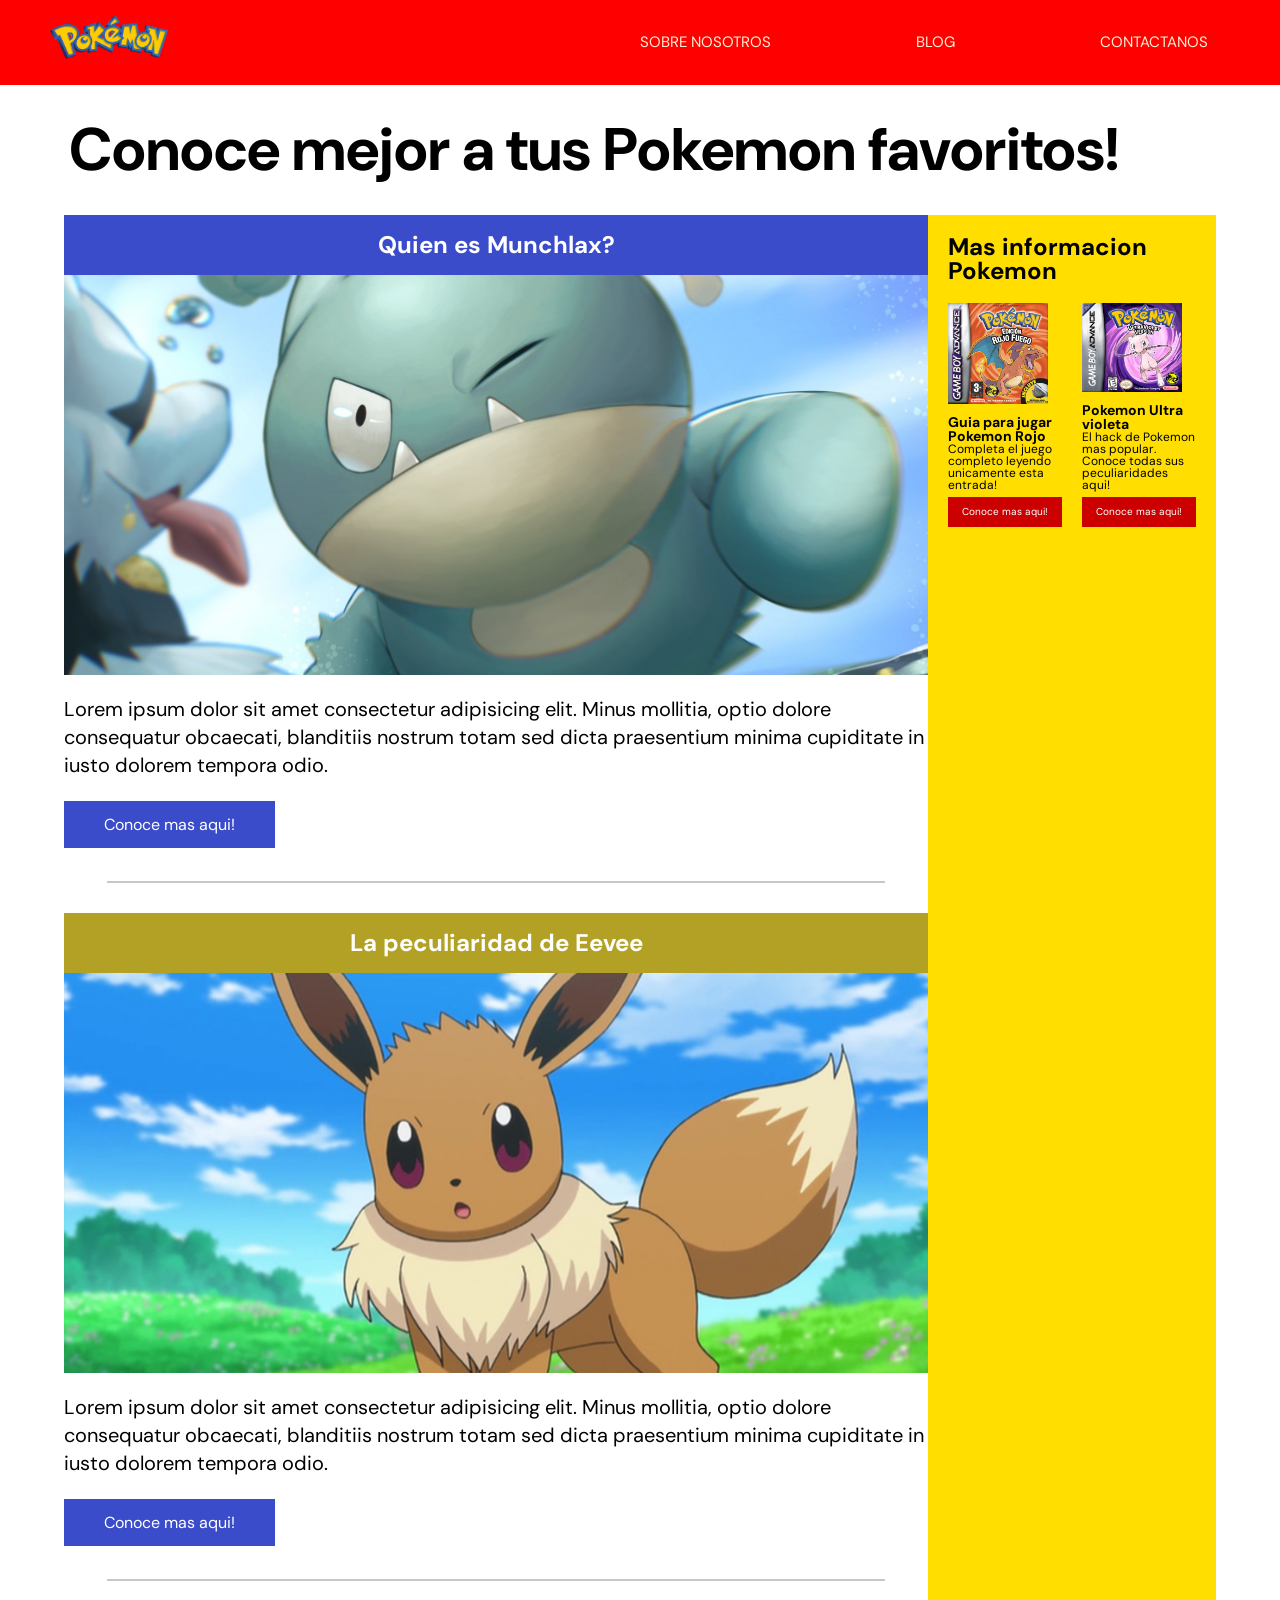
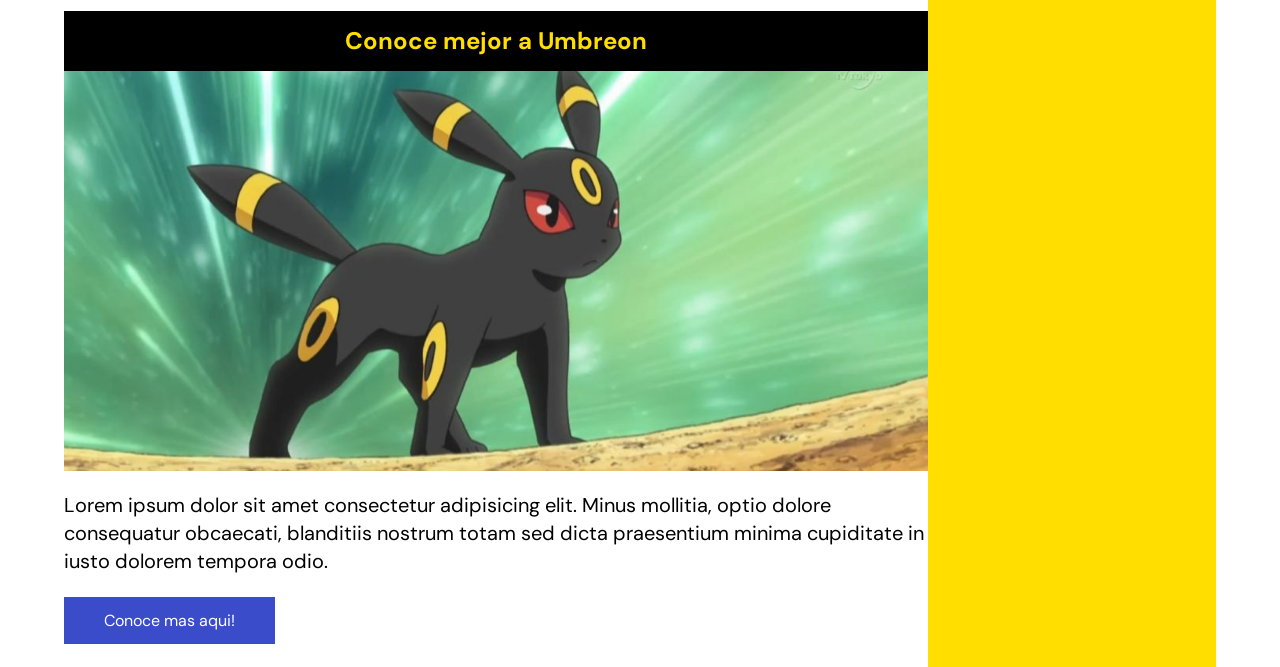
==== index.html @ 141b73c6 "Commit" ====
<!DOCTYPE html>
<html lang="en">
<head>
    <meta charset="UTF-8">
    <meta name="viewport" content="width=device-width, initial-scale=1.0">
    <title>PokeBlog</title>
</head>

<!-- enlace para preconectar la pagina de blog -->
<link rel="prefetch" href="./blog.html" as="document">

<!-- enlaces a las fuentes y a las hojas de css van aqui (abajo) -->

<link rel="preconnect" href="https://fonts.googleapis.com">
<link rel="preconnect" href="https://fonts.gstatic.com" crossorigin>
<link href="https://fonts.googleapis.com/css2?family=DM+Sans:ital,opsz,wght@0,9..40,100..1000;1,9..40,100..1000&display=swap" rel="stylesheet">

<link rel="preload" href="./assets/css/app.css" as="stylesheet">
<link rel="stylesheet" href="./assets/css/app.css">

<link rel="preload" href="./assets/css/normalize.css" as="stylesheet">
<link rel="stylesheet" href="./assets/css/normalize.css">

<body>
    <!-- header -->
<header>

    <div class="header">
            <div class="header__logotipo"> <a href="index.html"><img class="logotipo" loading="lazyloading" src="./assets/imgs/Pokemon--logo.png" alt="Logo__pokemon"></a> </div>
    <div class="header__links">
        <a href="sobre.html" class="link">Sobre nosotros</a>
        <a href="blog.html" class="link">Blog</a>
        <a href="contacto.html" class="link">Contactanos</a>
    </div>
    </div>

</header>
    <!-- end of header -->


    <!-- main -->
    <main class="contenedor">
        <h1 class="titulo">Conoce mejor a tus Pokemon favoritos!</h1>
            <div class="entradas__blog">
                <div class="principal">
                    <div class="entrada">
                    <h2 class="entrada__titulo--munchlax centrar-texto">Quien es Munchlax?</h2>
                    <div class="entrada__imagen"><img src="./assets/imgs/Munchlax.jpg" alt="Munchlax"></div>
                    <p class="entrada__informacion">Lorem ipsum dolor sit amet consectetur adipisicing elit. Minus mollitia, optio dolore consequatur obcaecati, blanditiis nostrum totam sed dicta praesentium minima cupiditate in iusto dolorem tempora odio.</p>
                    <a class="entrada__link" href="./blog.html">Conoce mas aqui!</a>
                    <div class="separador"></div>
                </div>
                <div class="entrada">
                    <h2 class="entrada__titulo--eevee centrar-texto">La peculiaridad de Eevee</h2>
                    <div class="entrada__imagen"><img src="./assets/imgs/eevee.jpg" alt="eevee"></div>
                    <p class="entrada__informacion">Lorem ipsum dolor sit amet consectetur adipisicing elit. Minus mollitia, optio dolore consequatur obcaecati, blanditiis nostrum totam sed dicta praesentium minima cupiditate in iusto dolorem tempora odio.</p>
                    <a class="entrada__link" href="./blog.html">Conoce mas aqui!</a>
                    <div class="separador"></div>
                </div>
                <div class="entrada">
                    <h2 class="entrada__titulo--umbreon centrar-texto">Conoce mejor a Umbreon</h2>
                    <div class="entrada__imagen"><img src="./assets/imgs/Umbreon.jpg" alt="Umbreon"></div>
                    <p class="entrada__informacion">Lorem ipsum dolor sit amet consectetur adipisicing elit. Minus mollitia, optio dolore consequatur obcaecati, blanditiis nostrum totam sed dicta praesentium minima cupiditate in iusto dolorem tempora odio.</p>
                    <a class="entrada__link" href="./blog.html">Conoce mas aqui!</a>
                </div>
                </div>
                
                <div class="barra__lateral">
                    <h2 class="lateral__titulo">Mas informacion Pokemon</h2>
                    <div class="entradas__laterales">
                        <div class="entrada__lateral">
                            <div class="lateral__imagen"><img src="./assets/imgs/Pokemon--rojo.png" alt="Pokemon__rojo"></div>
                            <div class="lateral__informacion">
                                <h3 class="subtitulo line-height">Guia para jugar Pokemon Rojo</h3>
                                <p class="informacion line-height">Completa el juego completo leyendo unicamente esta entrada!</p>
                                <a class="lateral__link line-height" href="./blog.html">Conoce mas aqui!</a>
                            </div>
                        </div>
                        <div class="entrada__lateral">
                            <div class="lateral__imagen"><img src="./assets/imgs/pokemon--ultra_violeta.jpg" alt="pokemon--ultra_violeta"></div>
                            <div class="lateral__informacion">
                                <h3 class="subtitulo line-height">Pokemon Ultra violeta</h3>
                                <p class="informacion line-height">El hack de Pokemon mas popular. Conoce todas sus peculiaridades aqui!</p>
                                <a class="lateral__link line-height" href="./blog.html">Conoce mas aqui!</a>
                            </div>
                        </div>
                    </div>
                    
                </div>
            </div>
            
    </main>
    <!-- end of main -->


    <!-- footer -->

    <!-- end of footer -->
</body>
</html>
---- assets/css/app.css ----
:root{
    /* main font */
    --font: "DM Sans", sans-serif;

    /* coolors */
    --rojo__principal: #ff0000;
    --rojo__oscuro: #cc0000;
    --azul: #3b4cca;
    --amarillo: #ffde00;
    --amarillo__oscuro: #b3a125;
    --negro: #000;
    --blanco: #fff;
    --gris: #c8c8c8;

    --sombra: rgba(50, 50, 93, 0.25) 0px 6px 12px -2px, rgba(0, 0, 0, 0.3) 0px 3px 7px -3px;;
}

/* inicio de globales */

img{
    width: 100%;
    object-fit: cover;
}

html{
    box-sizing: border-box;
    font-size: 62.5%; /* 1rem == 10px */
}

*,
*:before,
*:after{
    box-sizing: inherit;
    margin: 0;
    padding: 0;
}

body{
    font-family: var(--font);
    font-size: 1.6rem;
    line-height: 2;
}

.contenedor{
    max-width: 130rem;
    width: 90%;
    margin: 0 auto;
}

a, p, h1, h2, h3{
    font-family: var(--font);
    margin: 0;
    padding: 0;
}

a{
    text-decoration: none;
    color: var(--blanco);
    text-align: center;
    font-size: 1.6rem;
}

.link {
  font-size: 1.5rem;
  background: transparent;
  border: none;
  padding: 1em 1.5em;
  color: #ffedd3;
  text-transform: uppercase;
  position: relative;
  transition: 0.5s ease;
  cursor: pointer;
}

.link::before {
  content: "";
  position: absolute;
  left: 0;
  bottom: 0;
  height: 2px;
  width: 0;
  background-color: #ffc506;
  transition: 0.5s ease;
}


.link:hover::before {
  width: 100%;
}

.link::after {
  content: "";
  position: absolute;
  left: 0;
  bottom: 0;
  height: 0;
  width: 100%;
  background-color: #ffc506;
  transition: 0.4s ease;
  z-index: -1;
}

.link:hover::after {
  height: 100%;
  transition-delay: 0.4s;
  color: aliceblue;
}


.no-margin{
    margin: 0px;
}

.no-padding{
    padding: 0px;
}

.centrar-texto{
    text-align: center;
}

/* fin de globales */

/* inicio header */

.header{
    display: flex;
    background-color: var(--rojo__principal);
    justify-content: space-between;
    align-items: center;
    padding: 0 5rem;
}

.header__logotipo{
    max-width: 10%;
}

.header__links{
    display: flex;
    gap: 10rem;
}


/* entradas de blog */

@media (min-width: 1175px){
    .entradas__blog{
        display: grid;
        grid-template-columns: 3fr 1fr;
    }
}

.titulo{
    font-size: 6rem;
    margin: 0.5rem;
}

.entrada{
    margin-bottom: 3rem;
}

.separador{
    border: 1px solid var(--gris);
    margin: 4rem auto 2rem auto;
    width: 90%;
}

.entrada:last-of-type{
    border-bottom: unset;
}

.entrada__titulo--munchlax{
    background-color: var(--azul);
    color: var(--blanco);
    padding: 0.6rem 0;
}

.entrada__titulo--eevee{
    background-color: var(--amarillo__oscuro);
    color: var(--blanco);
    padding: 0.6rem 0;
}

.entrada__titulo--umbreon{
    background-color: var(--negro);
    color: var(--amarillo);
    padding: 0.6rem 0;
}

.entrada__imagen{
    height: 40rem;
}

.entrada__imagen img{
    height: 100%;
    object-fit: cover;
    object-position: center center;
}

.entrada__informacion{
    font-size: 2rem;
    line-height: 1.4;
    margin: 2rem 0 3rem 0;
}

.entrada__link{
    background-color: var(--azul);
    padding: 1.3rem 4rem;
}


/* barra lateral */

.barra__lateral{
    padding: 0 2rem;
    background-color: var(--amarillo);
}

.lateral__informacion{
    display: flex;
    flex-direction: column;
    justify-content: space-evenly;
}

.entrada__lateral{
    display: grid;
    grid-template-columns: unset;
}

.lateral__imagen{
    width: 10rem;
}

.entradas__laterales{
    display: grid;
    grid-template-columns: repeat(2, 1fr);
    column-gap: 2rem;
}

@media (min-width: 1436px){
    .entrada__lateral{
            display: grid;
            grid-template-columns: 1fr 1fr;
            column-gap: 0.8rem;
            margin-bottom: 1.4rem;
        }
        .lateral__imagen{
        width: 100%;
        height: 100%;
    }

    .entradas__laterales{
        grid-template-columns: 1fr;
    }
}



.lateral__titulo{
    line-height: 1;
    padding: 2rem 0;
    margin-bottom: unset;
}

@media (min-width: 1174px){
    .lateral__titulo{
        padding: unset;
        margin: 2rem 0 2rem 0;
    }
}

.line-height{
    line-height: 1;
}

.subtitulo{
    font-size: 1.4rem;
}

.informacion{
    font-size: 1.2rem;
}

@media (min-width: 1300px){
    .lateral__link{
        margin: unset;
    }

    .lateral__imagen img{
        min-width: 100%;
    }
}

.lateral__link{
    font-size: 1rem;
    background-color: var(--rojo__oscuro);
    padding: 1rem 0.5rem;
    margin: .6rem 0 2rem 0;
}

.lateral__link:hover{
    background-color: var(--rojo__principal);
}
---- assets/css/app.css ----
:root{
    /* main font */
    --font: "DM Sans", sans-serif;

    /* coolors */
    --rojo__principal: #ff0000;
    --rojo__oscuro: #cc0000;
    --azul: #3b4cca;
    --amarillo: #ffde00;
    --amarillo__oscuro: #b3a125;
    --negro: #000;
    --blanco: #fff;
    --gris: #c8c8c8;

    --sombra: rgba(50, 50, 93, 0.25) 0px 6px 12px -2px, rgba(0, 0, 0, 0.3) 0px 3px 7px -3px;;
}

/* inicio de globales */

img{
    width: 100%;
    object-fit: cover;
}

html{
    box-sizing: border-box;
    font-size: 62.5%; /* 1rem == 10px */
}

*,
*:before,
*:after{
    box-sizing: inherit;
    margin: 0;
    padding: 0;
}

body{
    font-family: var(--font);
    font-size: 1.6rem;
    line-height: 2;
}

.contenedor{
    max-width: 130rem;
    width: 90%;
    margin: 0 auto;
}

a, p, h1, h2, h3{
    font-family: var(--font);
    margin: 0;
    padding: 0;
}

a{
    text-decoration: none;
    color: var(--blanco);
    text-align: center;
    font-size: 1.6rem;
}

.link {
  font-size: 1.5rem;
  background: transparent;
  border: none;
  padding: 1em 1.5em;
  color: #ffedd3;
  text-transform: uppercase;
  position: relative;
  transition: 0.5s ease;
  cursor: pointer;
}

.link::before {
  content: "";
  position: absolute;
  left: 0;
  bottom: 0;
  height: 2px;
  width: 0;
  background-color: #ffc506;
  transition: 0.5s ease;
}


.link:hover::before {
  width: 100%;
}

.link::after {
  content: "";
  position: absolute;
  left: 0;
  bottom: 0;
  height: 0;
  width: 100%;
  background-color: #ffc506;
  transition: 0.4s ease;
  z-index: -1;
}

.link:hover::after {
  height: 100%;
  transition-delay: 0.4s;
  color: aliceblue;
}


.no-margin{
    margin: 0px;
}

.no-padding{
    padding: 0px;
}

.centrar-texto{
    text-align: center;
}

/* fin de globales */

/* inicio header */

.header{
    display: flex;
    background-color: var(--rojo__principal);
    justify-content: space-between;
    align-items: center;
    padding: 0 5rem;
}

.header__logotipo{
    max-width: 10%;
}

.header__links{
    display: flex;
    gap: 10rem;
}


/* entradas de blog */

@media (min-width: 1175px){
    .entradas__blog{
        display: grid;
        grid-template-columns: 3fr 1fr;
    }
}

.titulo{
    font-size: 6rem;
    margin: 0.5rem;
}

.entrada{
    margin-bottom: 3rem;
}

.separador{
    border: 1px solid var(--gris);
    margin: 4rem auto 2rem auto;
    width: 90%;
}

.entrada:last-of-type{
    border-bottom: unset;
}

.entrada__titulo--munchlax{
    background-color: var(--azul);
    color: var(--blanco);
    padding: 0.6rem 0;
}

.entrada__titulo--eevee{
    background-color: var(--amarillo__oscuro);
    color: var(--blanco);
    padding: 0.6rem 0;
}

.entrada__titulo--umbreon{
    background-color: var(--negro);
    color: var(--amarillo);
    padding: 0.6rem 0;
}

.entrada__imagen{
    height: 40rem;
}

.entrada__imagen img{
    height: 100%;
    object-fit: cover;
    object-position: center center;
}

.entrada__informacion{
    font-size: 2rem;
    line-height: 1.4;
    margin: 2rem 0 3rem 0;
}

.entrada__link{
    background-color: var(--azul);
    padding: 1.3rem 4rem;
}


/* barra lateral */

.barra__lateral{
    padding: 0 2rem;
    background-color: var(--amarillo);
}

.lateral__informacion{
    display: flex;
    flex-direction: column;
    justify-content: space-evenly;
}

.entrada__lateral{
    display: grid;
    grid-template-columns: unset;
}

.lateral__imagen{
    width: 10rem;
}

.entradas__laterales{
    display: grid;
    grid-template-columns: repeat(2, 1fr);
    column-gap: 2rem;
}

@media (min-width: 1436px){
    .entrada__lateral{
            display: grid;
            grid-template-columns: 1fr 1fr;
            column-gap: 0.8rem;
            margin-bottom: 1.4rem;
        }
        .lateral__imagen{
        width: 100%;
        height: 100%;
    }

    .entradas__laterales{
        grid-template-columns: 1fr;
    }
}



.lateral__titulo{
    line-height: 1;
    padding: 2rem 0;
    margin-bottom: unset;
}

@media (min-width: 1174px){
    .lateral__titulo{
        padding: unset;
        margin: 2rem 0 2rem 0;
    }
}

.line-height{
    line-height: 1;
}

.subtitulo{
    font-size: 1.4rem;
}

.informacion{
    font-size: 1.2rem;
}

@media (min-width: 1300px){
    .lateral__link{
        margin: unset;
    }

    .lateral__imagen img{
        min-width: 100%;
    }
}

.lateral__link{
    font-size: 1rem;
    background-color: var(--rojo__oscuro);
    padding: 1rem 0.5rem;
    margin: .6rem 0 2rem 0;
}

.lateral__link:hover{
    background-color: var(--rojo__principal);
}
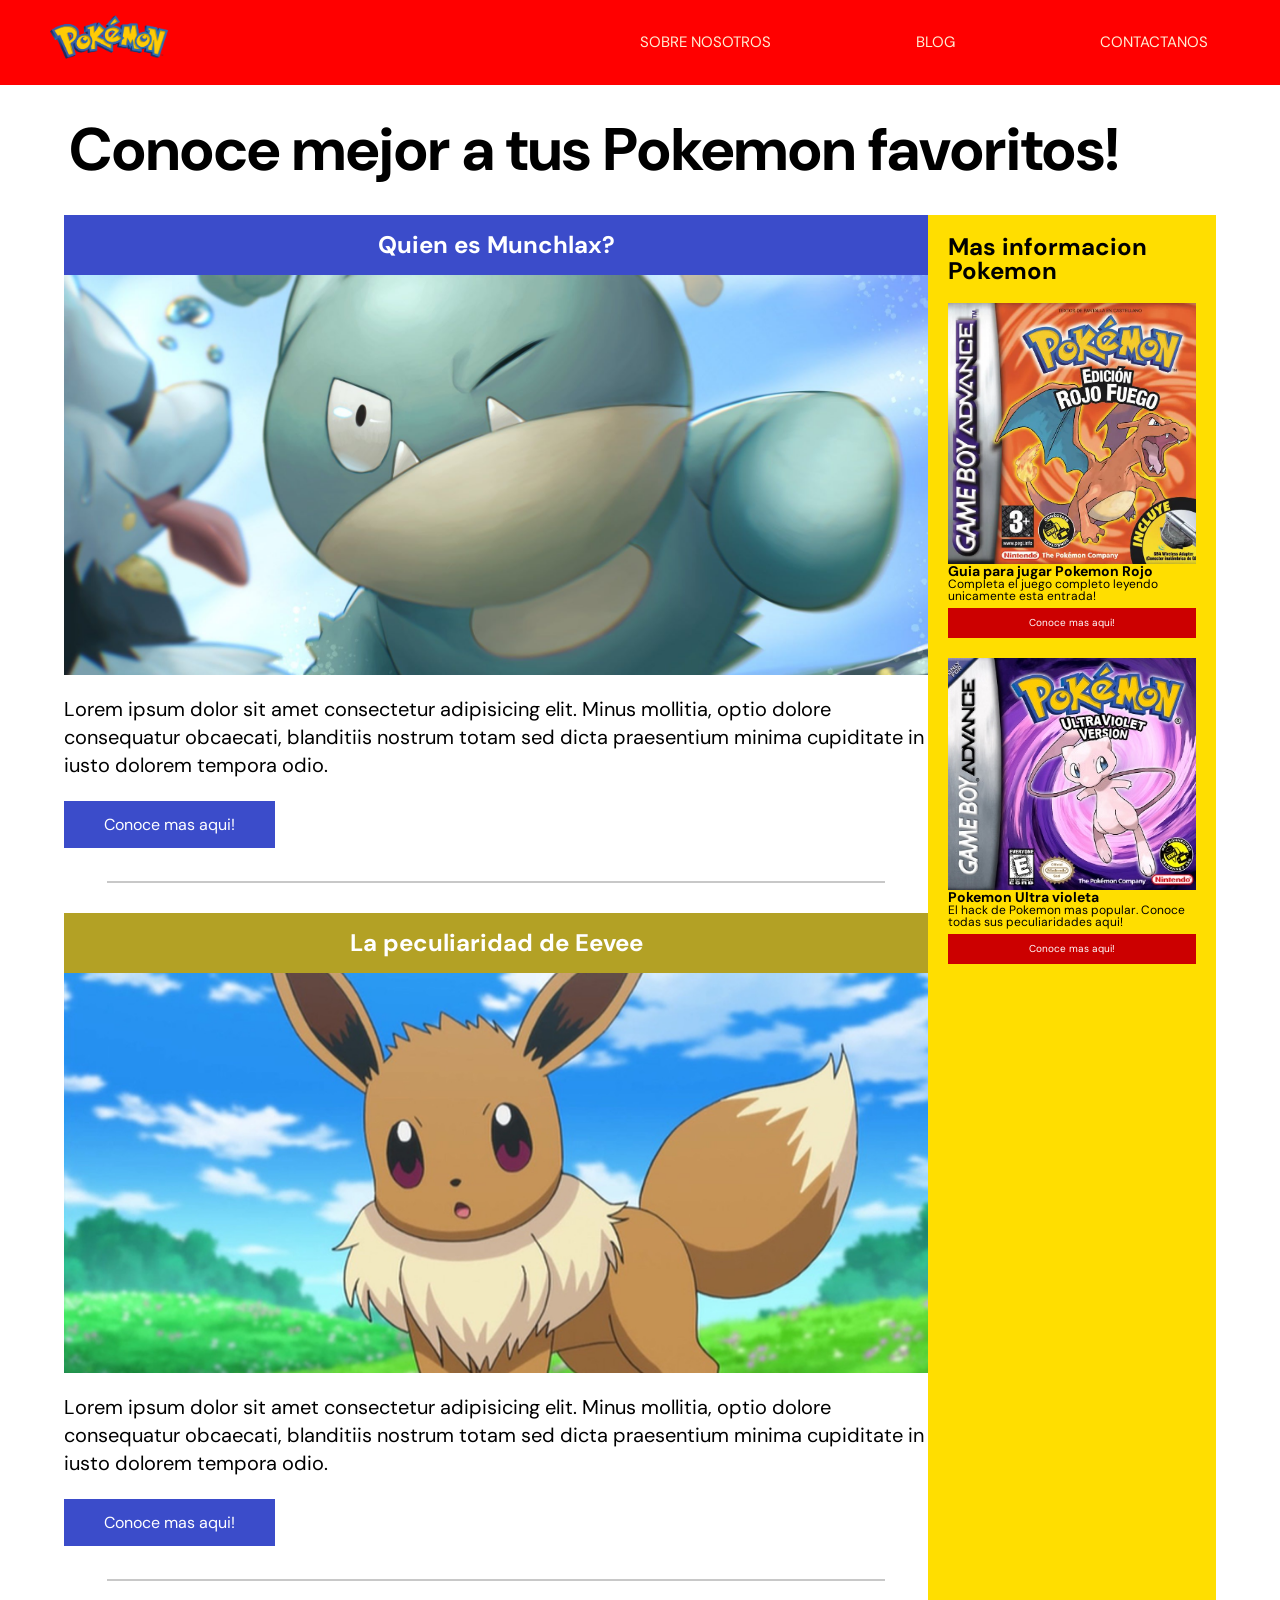
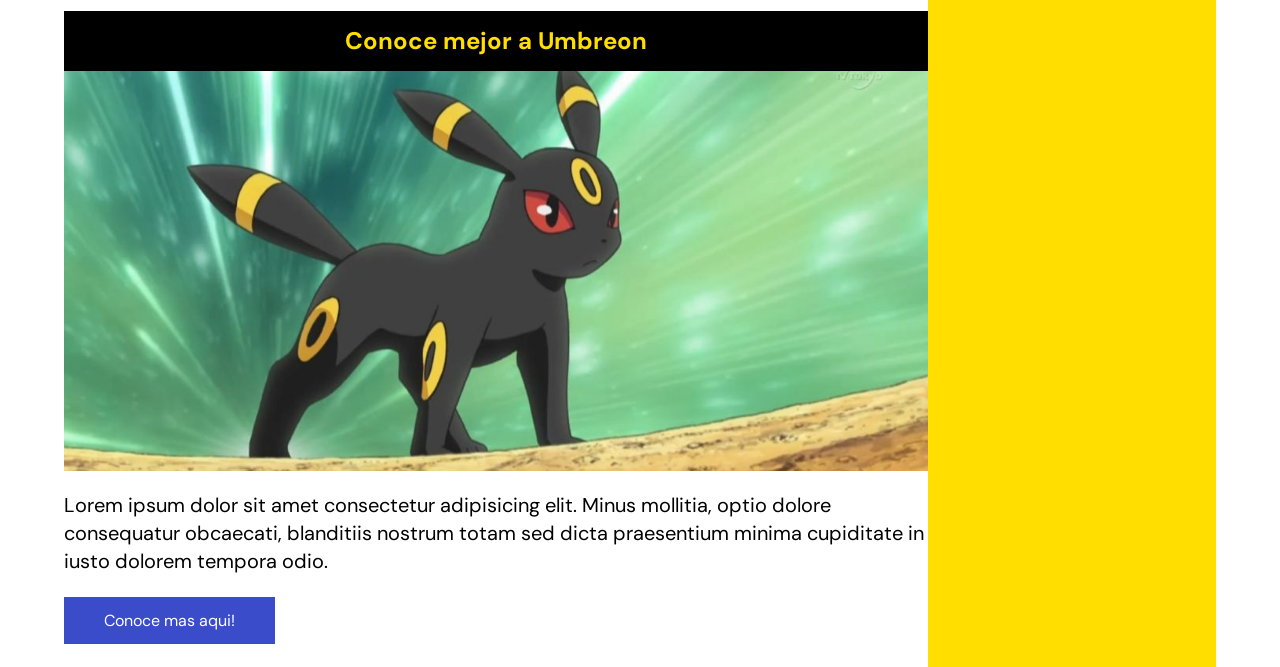
==== commit ea4e43d9: "Commit" ====
--- a/index.html
+++ b/index.html
@@ -69,7 +69,7 @@
                     <h2 class="lateral__titulo">Mas informacion Pokemon</h2>
                     <div class="entradas__laterales">
                         <div class="entrada__lateral">
-                            <div class="lateral__imagen"><img src="./assets/imgs/Pokemon--rojo.png" alt="Pokemon__rojo"></div>
+                            <div class="lateral__imagen"><img class="imagen__lateral--img" src="./assets/imgs/Pokemon--rojo.png" alt="Pokemon__rojo"></div>
                             <div class="lateral__informacion">
                                 <h3 class="subtitulo line-height">Guia para jugar Pokemon Rojo</h3>
                                 <p class="informacion line-height">Completa el juego completo leyendo unicamente esta entrada!</p>
@@ -77,7 +77,7 @@
                             </div>
                         </div>
                         <div class="entrada__lateral">
-                            <div class="lateral__imagen"><img src="./assets/imgs/pokemon--ultra_violeta.jpg" alt="pokemon--ultra_violeta"></div>
+                            <div class="lateral__imagen"><img class="imagen__lateral--img" src="./assets/imgs/pokemon--ultra_violeta.jpg" alt="pokemon--ultra_violeta"></div>
                             <div class="lateral__informacion">
                                 <h3 class="subtitulo line-height">Pokemon Ultra violeta</h3>
                                 <p class="informacion line-height">El hack de Pokemon mas popular. Conoce todas sus peculiaridades aqui!</p>
--- a/assets/css/app.css
+++ b/assets/css/app.css
@@ -227,10 +227,6 @@
     grid-template-columns: unset;
 }
 
-.lateral__imagen{
-    width: 10rem;
-}
-
 .entradas__laterales{
     display: grid;
     grid-template-columns: repeat(2, 1fr);
@@ -244,17 +240,7 @@
             column-gap: 0.8rem;
             margin-bottom: 1.4rem;
         }
-        .lateral__imagen{
-        width: 100%;
-        height: 100%;
-    }
-
-    .entradas__laterales{
-        grid-template-columns: 1fr;
-    }
-}
-
-
+}   
 
 .lateral__titulo{
     line-height: 1;
@@ -262,11 +248,22 @@
     margin-bottom: unset;
 }
 
+.imagen__lateral--img{
+    height: 100%;
+}
+
 @media (min-width: 1174px){
     .lateral__titulo{
         padding: unset;
         margin: 2rem 0 2rem 0;
     }
+    .entradas__laterales{
+        grid-template-columns: 1fr;
+    }
+    .imagen__lateral--img{
+        max-width: 100%;
+        max-height: 100%;
+    }
 }
 
 .line-height{
@@ -284,10 +281,6 @@
 @media (min-width: 1300px){
     .lateral__link{
         margin: unset;
-    }
-
-    .lateral__imagen img{
-        min-width: 100%;
     }
 }
 
@@ -302,3 +295,5 @@
     background-color: var(--rojo__principal);
 }
 
+
+
--- a/assets/css/app.css
+++ b/assets/css/app.css
@@ -227,10 +227,6 @@
     grid-template-columns: unset;
 }
 
-.lateral__imagen{
-    width: 10rem;
-}
-
 .entradas__laterales{
     display: grid;
     grid-template-columns: repeat(2, 1fr);
@@ -244,17 +240,7 @@
             column-gap: 0.8rem;
             margin-bottom: 1.4rem;
         }
-        .lateral__imagen{
-        width: 100%;
-        height: 100%;
-    }
-
-    .entradas__laterales{
-        grid-template-columns: 1fr;
-    }
-}
-
-
+}   
 
 .lateral__titulo{
     line-height: 1;
@@ -262,11 +248,22 @@
     margin-bottom: unset;
 }
 
+.imagen__lateral--img{
+    height: 100%;
+}
+
 @media (min-width: 1174px){
     .lateral__titulo{
         padding: unset;
         margin: 2rem 0 2rem 0;
     }
+    .entradas__laterales{
+        grid-template-columns: 1fr;
+    }
+    .imagen__lateral--img{
+        max-width: 100%;
+        max-height: 100%;
+    }
 }
 
 .line-height{
@@ -284,10 +281,6 @@
 @media (min-width: 1300px){
     .lateral__link{
         margin: unset;
-    }
-
-    .lateral__imagen img{
-        min-width: 100%;
     }
 }
 
@@ -302,3 +295,5 @@
     background-color: var(--rojo__principal);
 }
 
+
+
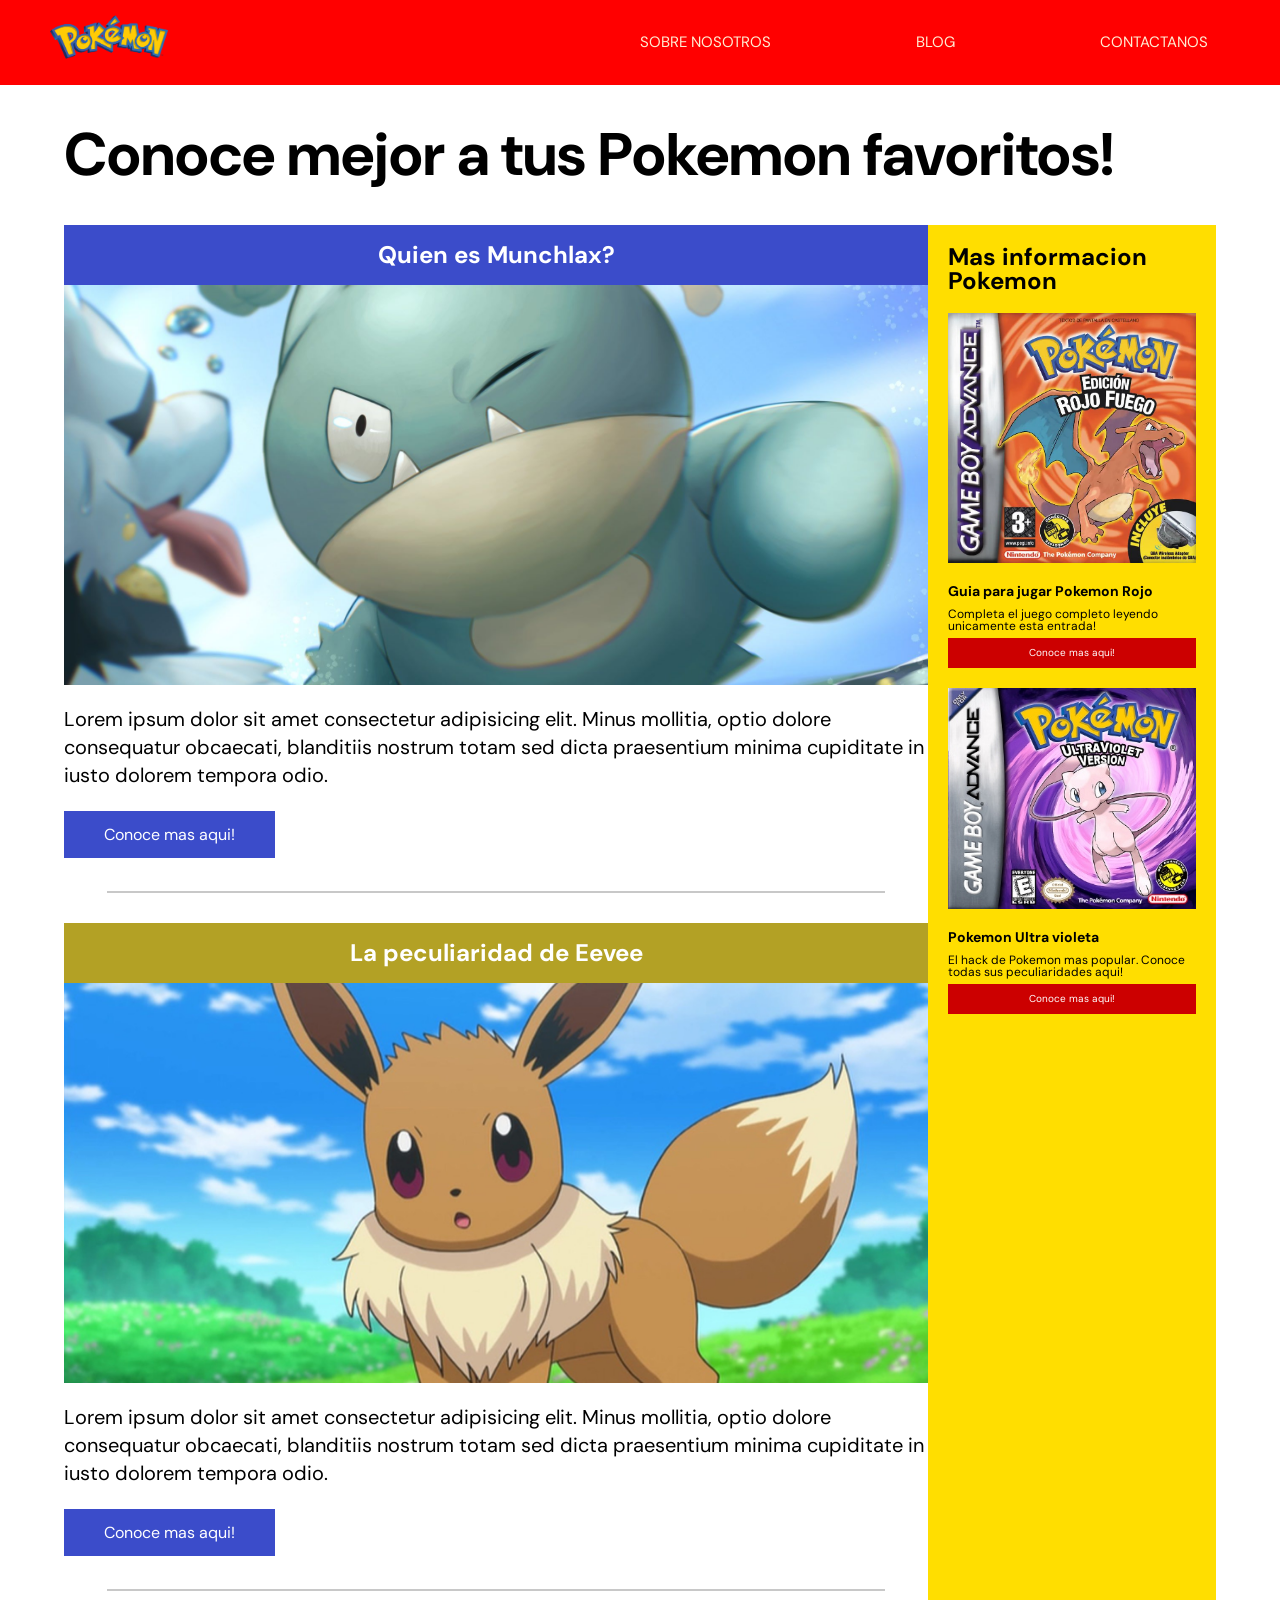
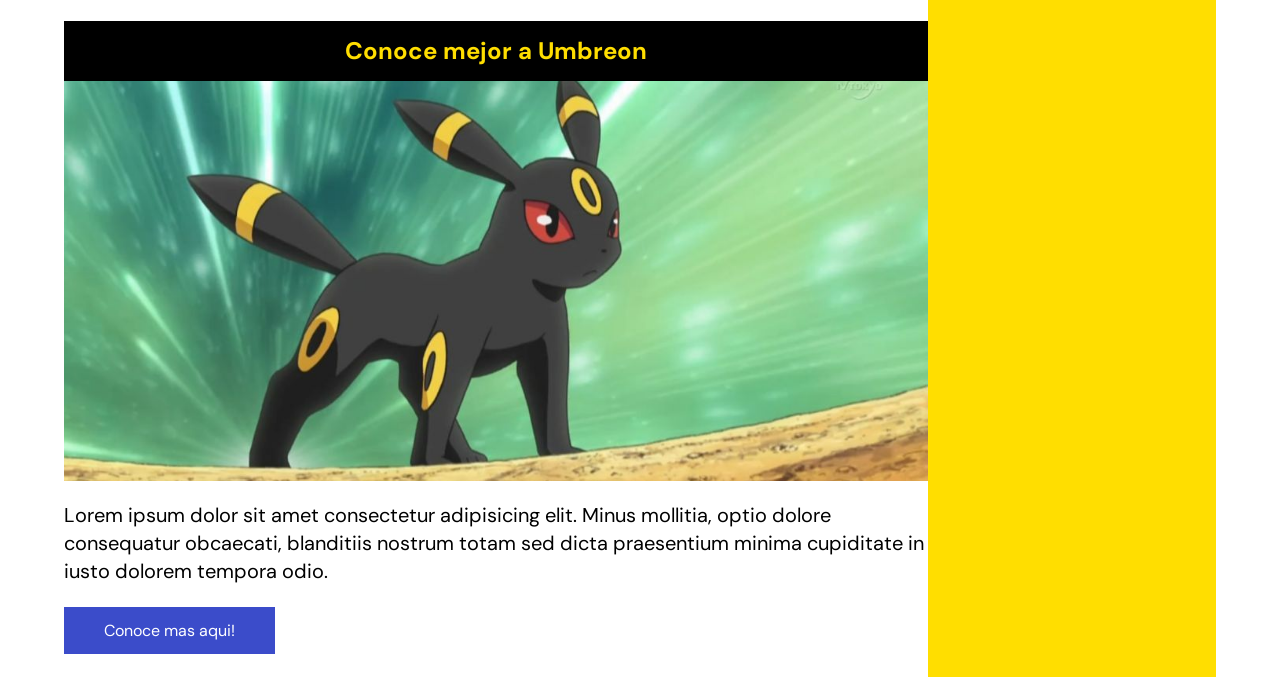
==== commit 353bf477: "Update of @medias and redux of redundancies" ====
--- a/index.html
+++ b/index.html
@@ -69,7 +69,7 @@
                     <h2 class="lateral__titulo">Mas informacion Pokemon</h2>
                     <div class="entradas__laterales">
                         <div class="entrada__lateral">
-                            <div class="lateral__imagen"><img class="imagen__lateral--img" src="./assets/imgs/Pokemon--rojo.png" alt="Pokemon__rojo"></div>
+                            <div class="lateral__imagen"><img class="imagen__lateral--img" src="./assets/imgs/Pokemon--rojo.png" alt="pokemon--ultra_violeta"></div>
                             <div class="lateral__informacion">
                                 <h3 class="subtitulo line-height">Guia para jugar Pokemon Rojo</h3>
                                 <p class="informacion line-height">Completa el juego completo leyendo unicamente esta entrada!</p>
--- a/assets/css/app.css
+++ b/assets/css/app.css
@@ -152,7 +152,8 @@
 
 .titulo{
     font-size: 6rem;
-    margin: 0.5rem;
+    margin: 4rem 0;
+    line-height: 1;
 }
 
 .entrada{
@@ -250,6 +251,7 @@
 
 .imagen__lateral--img{
     height: 100%;
+    object-position: right;
 }
 
 @media (min-width: 1174px){
@@ -263,6 +265,25 @@
     .imagen__lateral--img{
         max-width: 100%;
         max-height: 100%;
+        width: 100%;
+        height: auto;
+        object-fit: cover;
+    }
+}
+
+@media (max-width: 1175px){
+    .imagen__lateral--img {
+        width: 100%;
+        height: 15rem;
+        object-fit: contain;
+        object-position: center center;
+    }
+    
+    .entrada__lateral {
+        display: grid;
+        grid-template-columns: 1fr 1fr;
+        gap: 1rem;
+        margin-bottom: 2rem;
     }
 }
 
@@ -272,8 +293,8 @@
 
 .subtitulo{
     font-size: 1.4rem;
-}
-
+    margin: 1rem 0;
+}
 .informacion{
     font-size: 1.2rem;
 }
@@ -293,7 +314,4 @@
 
 .lateral__link:hover{
     background-color: var(--rojo__principal);
-}
-
-
-
+}
--- a/assets/css/app.css
+++ b/assets/css/app.css
@@ -152,7 +152,8 @@
 
 .titulo{
     font-size: 6rem;
-    margin: 0.5rem;
+    margin: 4rem 0;
+    line-height: 1;
 }
 
 .entrada{
@@ -250,6 +251,7 @@
 
 .imagen__lateral--img{
     height: 100%;
+    object-position: right;
 }
 
 @media (min-width: 1174px){
@@ -263,6 +265,25 @@
     .imagen__lateral--img{
         max-width: 100%;
         max-height: 100%;
+        width: 100%;
+        height: auto;
+        object-fit: cover;
+    }
+}
+
+@media (max-width: 1175px){
+    .imagen__lateral--img {
+        width: 100%;
+        height: 15rem;
+        object-fit: contain;
+        object-position: center center;
+    }
+    
+    .entrada__lateral {
+        display: grid;
+        grid-template-columns: 1fr 1fr;
+        gap: 1rem;
+        margin-bottom: 2rem;
     }
 }
 
@@ -272,8 +293,8 @@
 
 .subtitulo{
     font-size: 1.4rem;
-}
-
+    margin: 1rem 0;
+}
 .informacion{
     font-size: 1.2rem;
 }
@@ -293,7 +314,4 @@
 
 .lateral__link:hover{
     background-color: var(--rojo__principal);
-}
-
-
-
+}
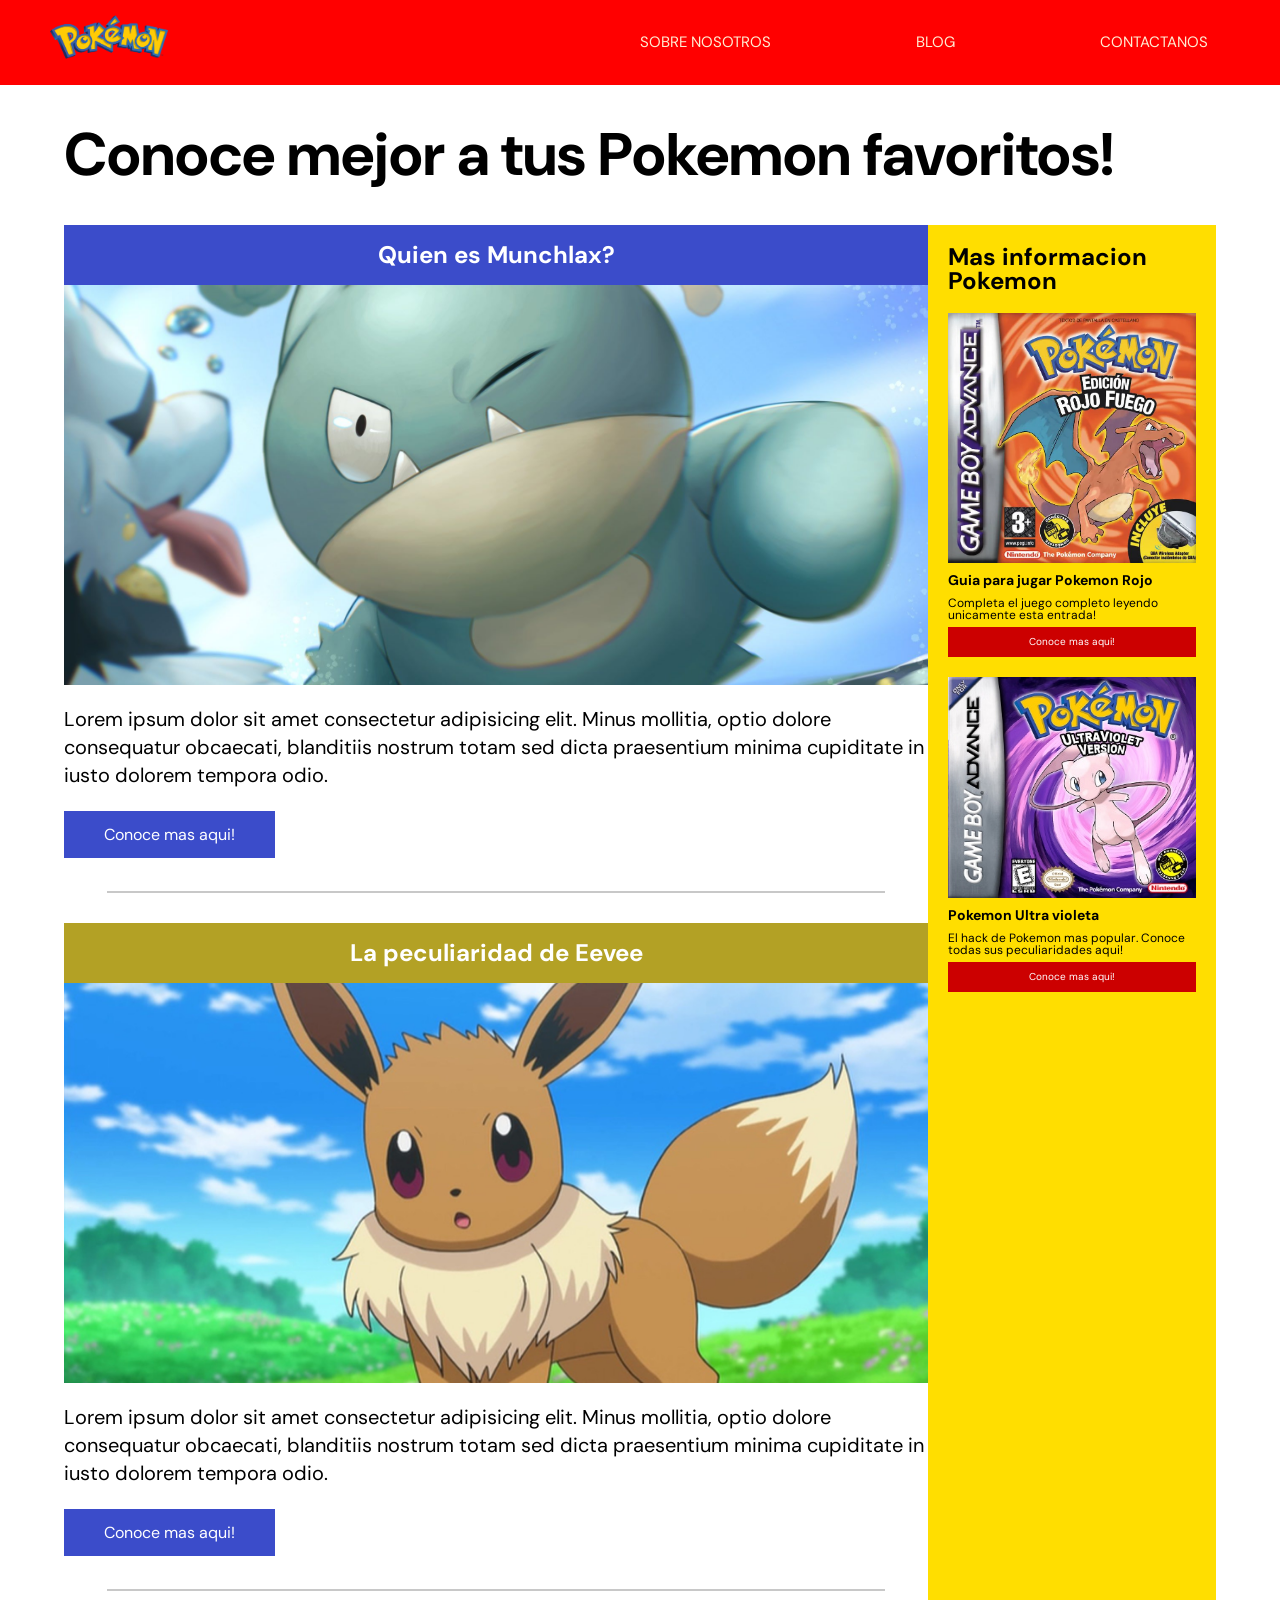
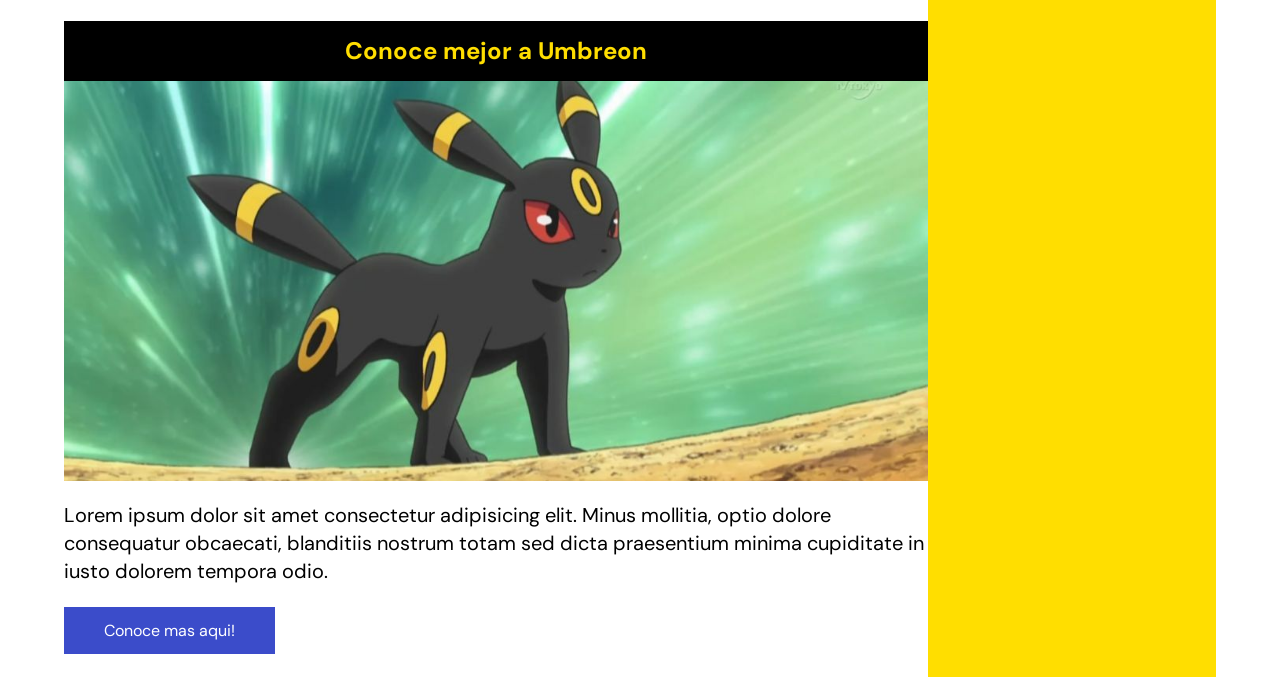
==== commit b7179d53: "Added Mordernizr and updated the header mediaqueries" ====
--- a/index.html
+++ b/index.html
@@ -11,34 +11,37 @@
 
 <!-- enlaces a las fuentes y a las hojas de css van aqui (abajo) -->
 
+<link rel="preload" href="https://fonts.googleapis.com/css2?family=DM+Sans:ital,opsz,wght@0,9..40,100..1000;1,9..40,100..1000&display=swap" as="crossorigin">
+
 <link rel="preconnect" href="https://fonts.googleapis.com">
 <link rel="preconnect" href="https://fonts.gstatic.com" crossorigin>
 <link href="https://fonts.googleapis.com/css2?family=DM+Sans:ital,opsz,wght@0,9..40,100..1000;1,9..40,100..1000&display=swap" rel="stylesheet">
 
+<link rel="preload" href="./assets/css/normalize.css" as="stylesheet">
+<link rel="stylesheet" href="./assets/css/normalize.css"> <!-- link to normalize -->
+
 <link rel="preload" href="./assets/css/app.css" as="stylesheet">
-<link rel="stylesheet" href="./assets/css/app.css">
+<link rel="stylesheet" href="./assets/css/app.css"> <!-- link to app.css -->
 
-<link rel="preload" href="./assets/css/normalize.css" as="stylesheet">
-<link rel="stylesheet" href="./assets/css/normalize.css">
 
 <body>
-    <!-- header -->
-<header>
+<!-- header -->
+    <header>
 
-    <div class="header">
-            <div class="header__logotipo"> <a href="index.html"><img class="logotipo" loading="lazyloading" src="./assets/imgs/Pokemon--logo.png" alt="Logo__pokemon"></a> </div>
-    <div class="header__links">
-        <a href="sobre.html" class="link">Sobre nosotros</a>
-        <a href="blog.html" class="link">Blog</a>
-        <a href="contacto.html" class="link">Contactanos</a>
-    </div>
-    </div>
+        <div class="header">
+                <div class="header__logotipo"> <a href="index.html"><img class="logotipo" loading="lazyloading" src="./assets/imgs/Pokemon--logo.png" alt="Logo__pokemon"></a> </div>
+        <div class="header__links">
+            <a href="sobre.html" class="link">Sobre nosotros</a>
+            <a href="blog.html" class="link">Blog</a>
+            <a href="contacto.html" class="link">Contactanos</a>
+        </div>
+        </div>
 
-</header>
-    <!-- end of header -->
+    </header>
+<!-- end of header -->
 
 
-    <!-- main -->
+<!-- main -->
     <main class="contenedor">
         <h1 class="titulo">Conoce mejor a tus Pokemon favoritos!</h1>
             <div class="entradas__blog">
@@ -90,11 +93,13 @@
             </div>
             
     </main>
-    <!-- end of main -->
+<!-- end of main -->
 
 
-    <!-- footer -->
+<!-- footer -->
 
-    <!-- end of footer -->
+<!-- end of footer -->
+
+<script src="assets/javascript/app.js"></script>
 </body>
 </html>
--- a/assets/css/app.css
+++ b/assets/css/app.css
@@ -122,6 +122,16 @@
 /* fin de globales */
 
 /* inicio header */
+@media (max-width: 830px){
+    .header{
+        display: flex;
+        flex-direction: column;
+    }
+
+    .header__logotipo{
+        min-width: 10rem;
+    }
+}
 
 .header{
     display: flex;
@@ -140,6 +150,13 @@
     gap: 10rem;
 }
 
+@media (max-width: 720px){
+    .header__links{
+        display: flex;
+        flex-direction: column;
+        gap: 1rem;
+    }
+}
 
 /* entradas de blog */
 
@@ -221,6 +238,12 @@
     display: flex;
     flex-direction: column;
     justify-content: space-evenly;
+}
+
+.lateral__imagen{
+    display: flex;
+    width: 100%;
+    position: relative;
 }
 
 .entrada__lateral{
@@ -249,11 +272,6 @@
     margin-bottom: unset;
 }
 
-.imagen__lateral--img{
-    height: 100%;
-    object-position: right;
-}
-
 @media (min-width: 1174px){
     .lateral__titulo{
         padding: unset;
@@ -271,11 +289,22 @@
     }
 }
 
+@media (max-width: 690px){
+    .entradas__laterales{
+        grid-template-columns: 1fr;
+    }
+
+    .imagen__lateral--img{
+        height: 100%;
+        object-fit: cover;
+        object-fit: center;
+    }
+}
+
 @media (max-width: 1175px){
     .imagen__lateral--img {
         width: 100%;
         height: 15rem;
-        object-fit: contain;
         object-position: center center;
     }
     
--- a/assets/css/app.css
+++ b/assets/css/app.css
@@ -122,6 +122,16 @@
 /* fin de globales */
 
 /* inicio header */
+@media (max-width: 830px){
+    .header{
+        display: flex;
+        flex-direction: column;
+    }
+
+    .header__logotipo{
+        min-width: 10rem;
+    }
+}
 
 .header{
     display: flex;
@@ -140,6 +150,13 @@
     gap: 10rem;
 }
 
+@media (max-width: 720px){
+    .header__links{
+        display: flex;
+        flex-direction: column;
+        gap: 1rem;
+    }
+}
 
 /* entradas de blog */
 
@@ -221,6 +238,12 @@
     display: flex;
     flex-direction: column;
     justify-content: space-evenly;
+}
+
+.lateral__imagen{
+    display: flex;
+    width: 100%;
+    position: relative;
 }
 
 .entrada__lateral{
@@ -249,11 +272,6 @@
     margin-bottom: unset;
 }
 
-.imagen__lateral--img{
-    height: 100%;
-    object-position: right;
-}
-
 @media (min-width: 1174px){
     .lateral__titulo{
         padding: unset;
@@ -271,11 +289,22 @@
     }
 }
 
+@media (max-width: 690px){
+    .entradas__laterales{
+        grid-template-columns: 1fr;
+    }
+
+    .imagen__lateral--img{
+        height: 100%;
+        object-fit: cover;
+        object-fit: center;
+    }
+}
+
 @media (max-width: 1175px){
     .imagen__lateral--img {
         width: 100%;
         height: 15rem;
-        object-fit: contain;
         object-position: center center;
     }
     
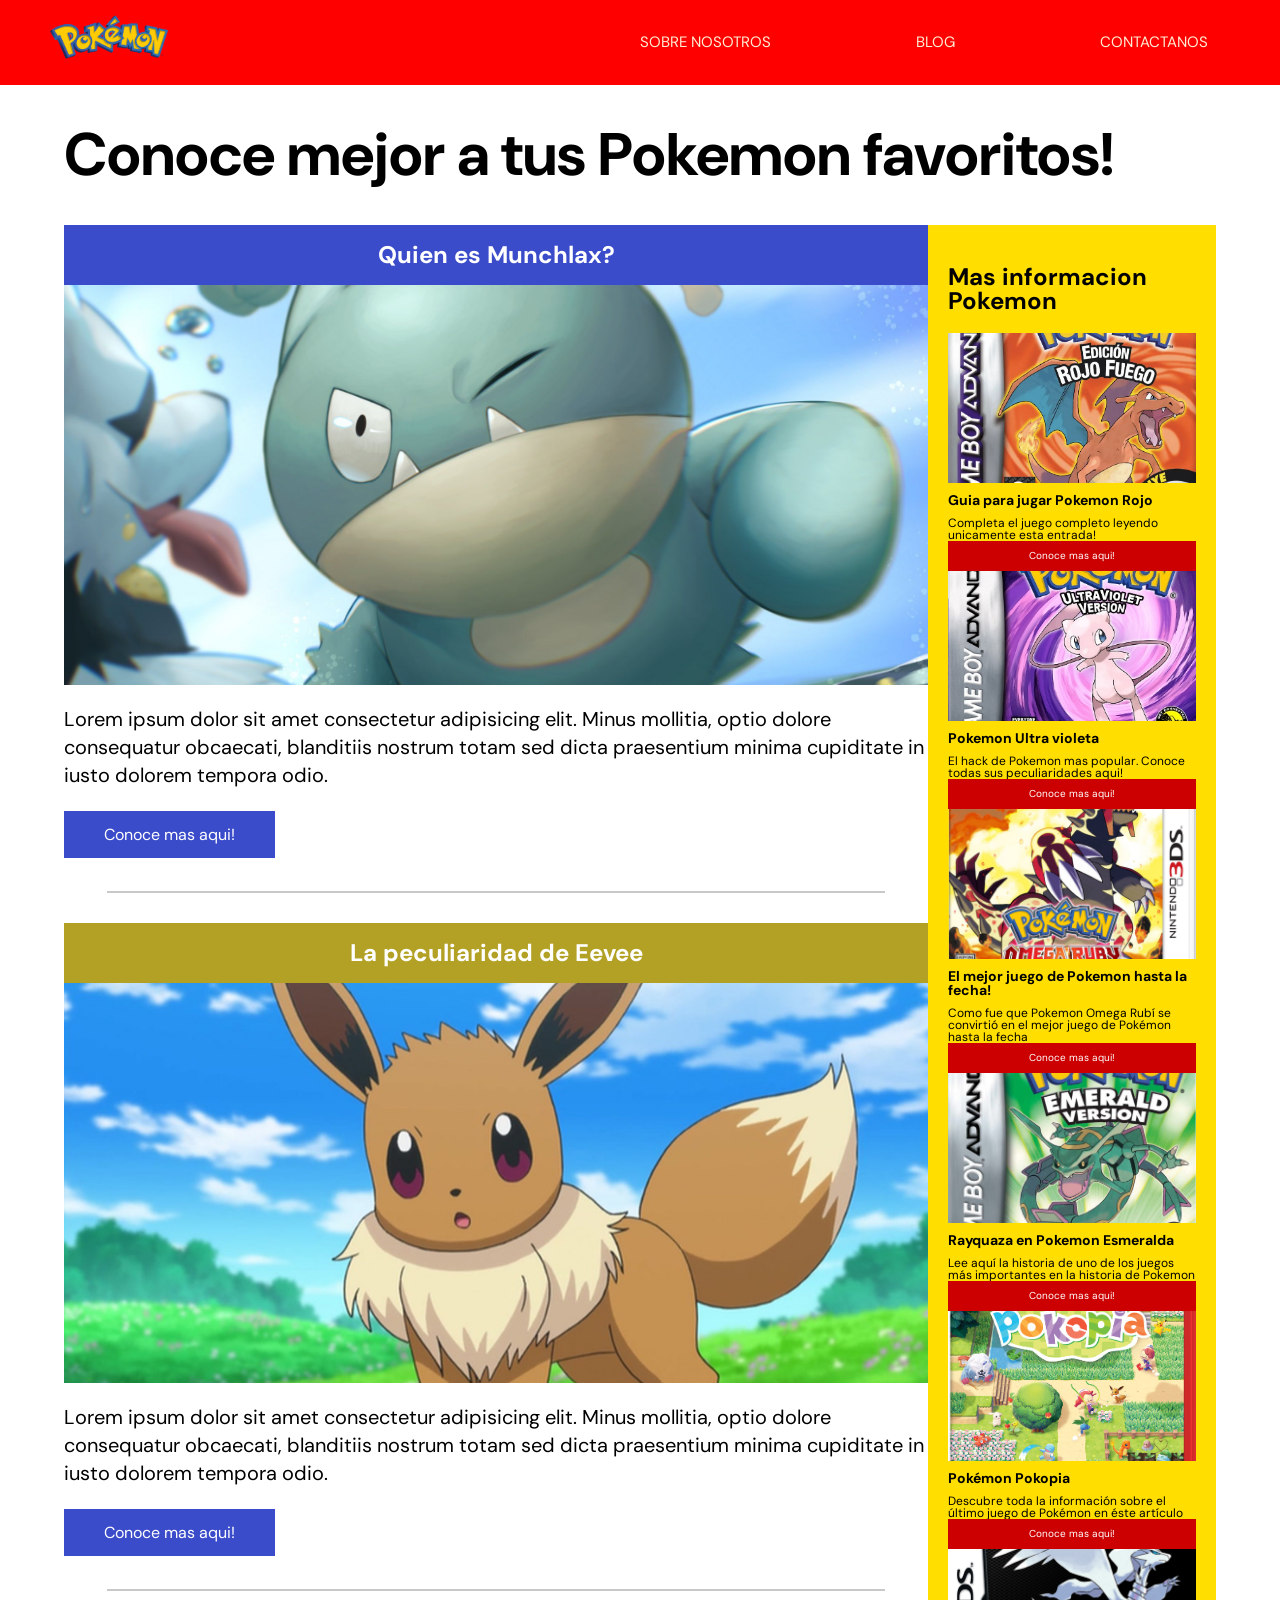
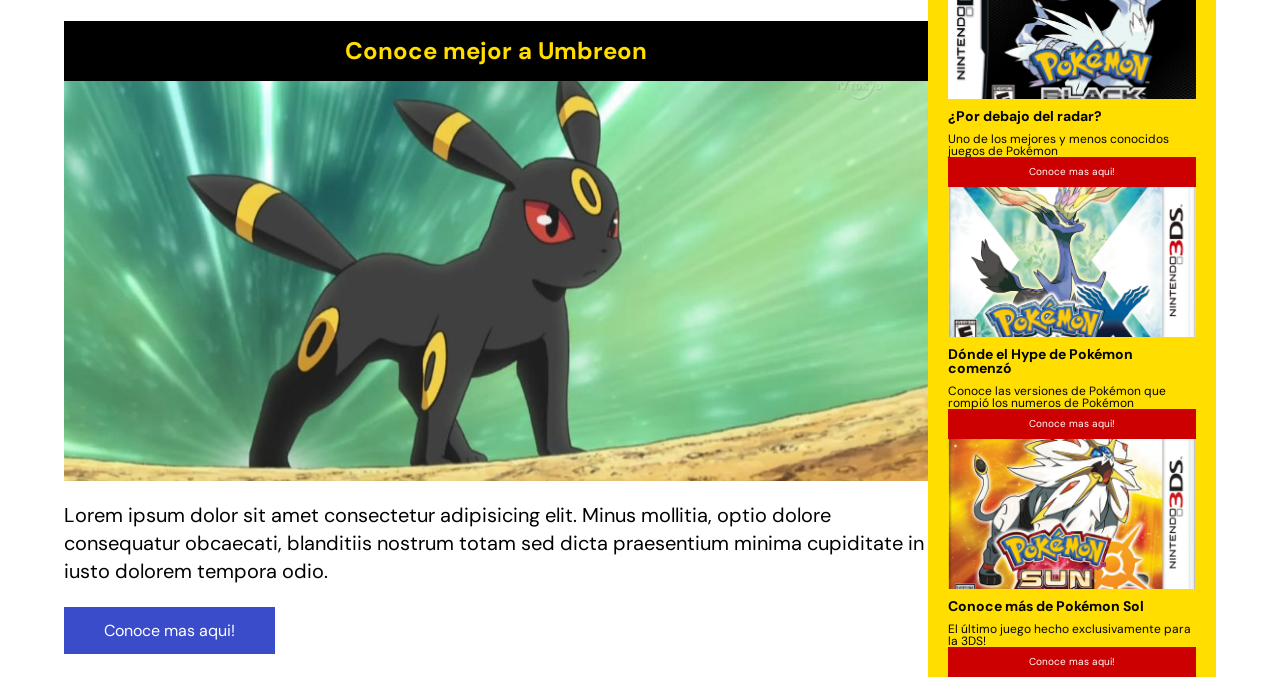
==== commit 38c6ae1b: "Minor updates" ====
--- a/index.html
+++ b/index.html
@@ -87,6 +87,55 @@
                                 <a class="lateral__link line-height" href="./blog.html">Conoce mas aqui!</a>
                             </div>
                         </div>
+                        <div class="entrada__lateral"> <!--pokemon omega rubi-->
+                            <div class="lateral__imagen"><img class="imagen__lateral--img" src="./assets/imgs/Pokemon--omega__rubi.png" alt="Pokemon--omega__rubi"></div>
+                            <div class="lateral__informacion">
+                                <h3 class="subtitulo line-height">El mejor juego de Pokemon hasta la fecha!</h3>
+                                <p class="informacion line-height">Como fue que Pokemon Omega Rubí se convirtió en el mejor juego de Pokémon hasta la fecha</p>
+                                <a class="lateral__link line-height" href="./blog.html">Conoce mas aqui!</a>
+                            </div>
+                        </div>
+                        <div class="entrada__lateral"> <!--pokemon esmeralda-->
+                            <div class="lateral__imagen"><img class="imagen__lateral--img" src="./assets/imgs/Pokemon--esmeralda.jpg" alt="Pokemon--esmeralda"></div>
+                            <div class="lateral__informacion">
+                                <h3 class="subtitulo line-height">Rayquaza en Pokemon Esmeralda</h3>
+                                <p class="informacion line-height">Lee aquí la historia de uno de los juegos más importantes en la historia de Pokemon</p>
+                                <a class="lateral__link line-height" href="./blog.html">Conoce mas aqui!</a>
+                            </div>
+                        </div>
+                        <div class="entrada__lateral"> <!--pokemon pokekopia-->
+                            <div class="lateral__imagen"><img class="imagen__lateral--img" src="./assets/imgs/Pokemon--pokopia.png" alt="Pokemon--pokopia"></div>
+                            <div class="lateral__informacion">
+                                <h3 class="subtitulo line-height">Pokémon Pokopia</h3>
+                                <p class="informacion line-height">Descubre toda la información sobre el último juego de Pokémon en éste artículo</p>
+                                <a class="lateral__link line-height" href="./blog.html">Conoce mas aqui!</a>
+                            </div>
+                        </div>
+                        <div class="entrada__lateral"> <!--pokemon negro-->
+                            <div class="lateral__imagen"><img class="imagen__lateral--img" src="./assets/imgs/Pokemon--negro.png" alt="Pokemon--negro"></div>
+                            <div class="lateral__informacion">
+                                <h3 class="subtitulo line-height">¿Por debajo del radar?</h3>
+                                <p class="informacion line-height">Uno de los mejores y menos conocidos juegos de Pokémon</p>
+                                <a class="lateral__link line-height" href="./blog.html">Conoce mas aqui!</a>
+                            </div>
+                        </div>
+                        <div class="entrada__lateral"> <!--pokemon pokemon x-->
+                            <div class="lateral__imagen"><img class="imagen__lateral--img" src="./assets/imgs/Pokemon--x.png" alt="pokemon--x"></div>
+                            <div class="lateral__informacion">
+                                <h3 class="subtitulo line-height">Dónde el Hype de Pokémon comenzó</h3>
+                                <p class="informacion line-height">Conoce las versiones de Pokémon que rompió los numeros de Pokémon</p>
+                                <a class="lateral__link line-height" href="./blog.html">Conoce mas aqui!</a>
+                            </div>
+                        </div>
+                        <div class="entrada__lateral"> <!--pokemon pokemon sol-->
+                            <div class="lateral__imagen"><img class="imagen__lateral--img" src="./assets/imgs/Pokemon--sol.png" alt="Pokemon--sol"></div>
+                            <div class="lateral__informacion">
+                                <h3 class="subtitulo line-height">Conoce más de Pokémon Sol</h3>
+                                <p class="informacion line-height">El último juego hecho exclusivamente para la 3DS!</p>
+                                <a class="lateral__link line-height" href="./blog.html">Conoce mas aqui!</a>
+                            </div>
+                        </div>
+                        
                     </div>
                     
                 </div>
--- a/assets/css/app.css
+++ b/assets/css/app.css
@@ -160,11 +160,37 @@
 
 /* entradas de blog */
 
+.entrada__lateral{
+    display: flex;
+    flex-direction: row;
+}
+
+.entradas__laterales{
+    display: grid;
+    grid-template-columns: repeat(2, 1fr);
+    column-gap: 4rem;
+}
+
 @media (min-width: 1175px){
     .entradas__blog{
         display: grid;
         grid-template-columns: 3fr 1fr;
     }
+
+    .lateral__titulo{
+        padding: unset;
+        margin: 2rem 0 2rem 0;
+    }
+
+    .entrada__lateral{
+        flex-direction: column;
+        max-height: 100%;
+        min-width: 100%;
+    }
+
+    .entradas__laterales{
+        grid-template-columns: unset;
+    }
 }
 
 .titulo{
@@ -241,21 +267,11 @@
 }
 
 .lateral__imagen{
-    display: flex;
+    height: 15rem;
     width: 100%;
     position: relative;
 }
 
-.entrada__lateral{
-    display: grid;
-    grid-template-columns: unset;
-}
-
-.entradas__laterales{
-    display: grid;
-    grid-template-columns: repeat(2, 1fr);
-    column-gap: 2rem;
-}
 
 @media (min-width: 1436px){
     .entrada__lateral{
@@ -272,21 +288,11 @@
     margin-bottom: unset;
 }
 
-@media (min-width: 1174px){
-    .lateral__titulo{
-        padding: unset;
-        margin: 2rem 0 2rem 0;
-    }
-    .entradas__laterales{
-        grid-template-columns: 1fr;
-    }
-    .imagen__lateral--img{
-        max-width: 100%;
-        max-height: 100%;
-        width: 100%;
-        height: auto;
-        object-fit: cover;
-    }
+.imagen__lateral--img {
+    width: 100%;
+    height: 100%;
+    object-fit: cover;
+    object-position: center center;
 }
 
 @media (max-width: 690px){
@@ -301,16 +307,16 @@
     }
 }
 
-@media (max-width: 1175px){
+@media (max-width: 1174px){
     .imagen__lateral--img {
         width: 100%;
         height: 15rem;
         object-position: center center;
     }
     
-    .entrada__lateral {
+    .entrada__lateral{
         display: grid;
-        grid-template-columns: 1fr 1fr;
+        grid-template-columns: repeat(2, 1fr);
         gap: 1rem;
         margin-bottom: 2rem;
     }
@@ -326,19 +332,13 @@
 }
 .informacion{
     font-size: 1.2rem;
-}
-
-@media (min-width: 1300px){
-    .lateral__link{
-        margin: unset;
-    }
 }
 
 .lateral__link{
     font-size: 1rem;
     background-color: var(--rojo__oscuro);
     padding: 1rem 0.5rem;
-    margin: .6rem 0 2rem 0;
+    margin-top: 0;
 }
 
 .lateral__link:hover{
--- a/assets/css/app.css
+++ b/assets/css/app.css
@@ -160,11 +160,37 @@
 
 /* entradas de blog */
 
+.entrada__lateral{
+    display: flex;
+    flex-direction: row;
+}
+
+.entradas__laterales{
+    display: grid;
+    grid-template-columns: repeat(2, 1fr);
+    column-gap: 4rem;
+}
+
 @media (min-width: 1175px){
     .entradas__blog{
         display: grid;
         grid-template-columns: 3fr 1fr;
     }
+
+    .lateral__titulo{
+        padding: unset;
+        margin: 2rem 0 2rem 0;
+    }
+
+    .entrada__lateral{
+        flex-direction: column;
+        max-height: 100%;
+        min-width: 100%;
+    }
+
+    .entradas__laterales{
+        grid-template-columns: unset;
+    }
 }
 
 .titulo{
@@ -241,21 +267,11 @@
 }
 
 .lateral__imagen{
-    display: flex;
+    height: 15rem;
     width: 100%;
     position: relative;
 }
 
-.entrada__lateral{
-    display: grid;
-    grid-template-columns: unset;
-}
-
-.entradas__laterales{
-    display: grid;
-    grid-template-columns: repeat(2, 1fr);
-    column-gap: 2rem;
-}
 
 @media (min-width: 1436px){
     .entrada__lateral{
@@ -272,21 +288,11 @@
     margin-bottom: unset;
 }
 
-@media (min-width: 1174px){
-    .lateral__titulo{
-        padding: unset;
-        margin: 2rem 0 2rem 0;
-    }
-    .entradas__laterales{
-        grid-template-columns: 1fr;
-    }
-    .imagen__lateral--img{
-        max-width: 100%;
-        max-height: 100%;
-        width: 100%;
-        height: auto;
-        object-fit: cover;
-    }
+.imagen__lateral--img {
+    width: 100%;
+    height: 100%;
+    object-fit: cover;
+    object-position: center center;
 }
 
 @media (max-width: 690px){
@@ -301,16 +307,16 @@
     }
 }
 
-@media (max-width: 1175px){
+@media (max-width: 1174px){
     .imagen__lateral--img {
         width: 100%;
         height: 15rem;
         object-position: center center;
     }
     
-    .entrada__lateral {
+    .entrada__lateral{
         display: grid;
-        grid-template-columns: 1fr 1fr;
+        grid-template-columns: repeat(2, 1fr);
         gap: 1rem;
         margin-bottom: 2rem;
     }
@@ -326,19 +332,13 @@
 }
 .informacion{
     font-size: 1.2rem;
-}
-
-@media (min-width: 1300px){
-    .lateral__link{
-        margin: unset;
-    }
 }
 
 .lateral__link{
     font-size: 1rem;
     background-color: var(--rojo__oscuro);
     padding: 1rem 0.5rem;
-    margin: .6rem 0 2rem 0;
+    margin-top: 0;
 }
 
 .lateral__link:hover{
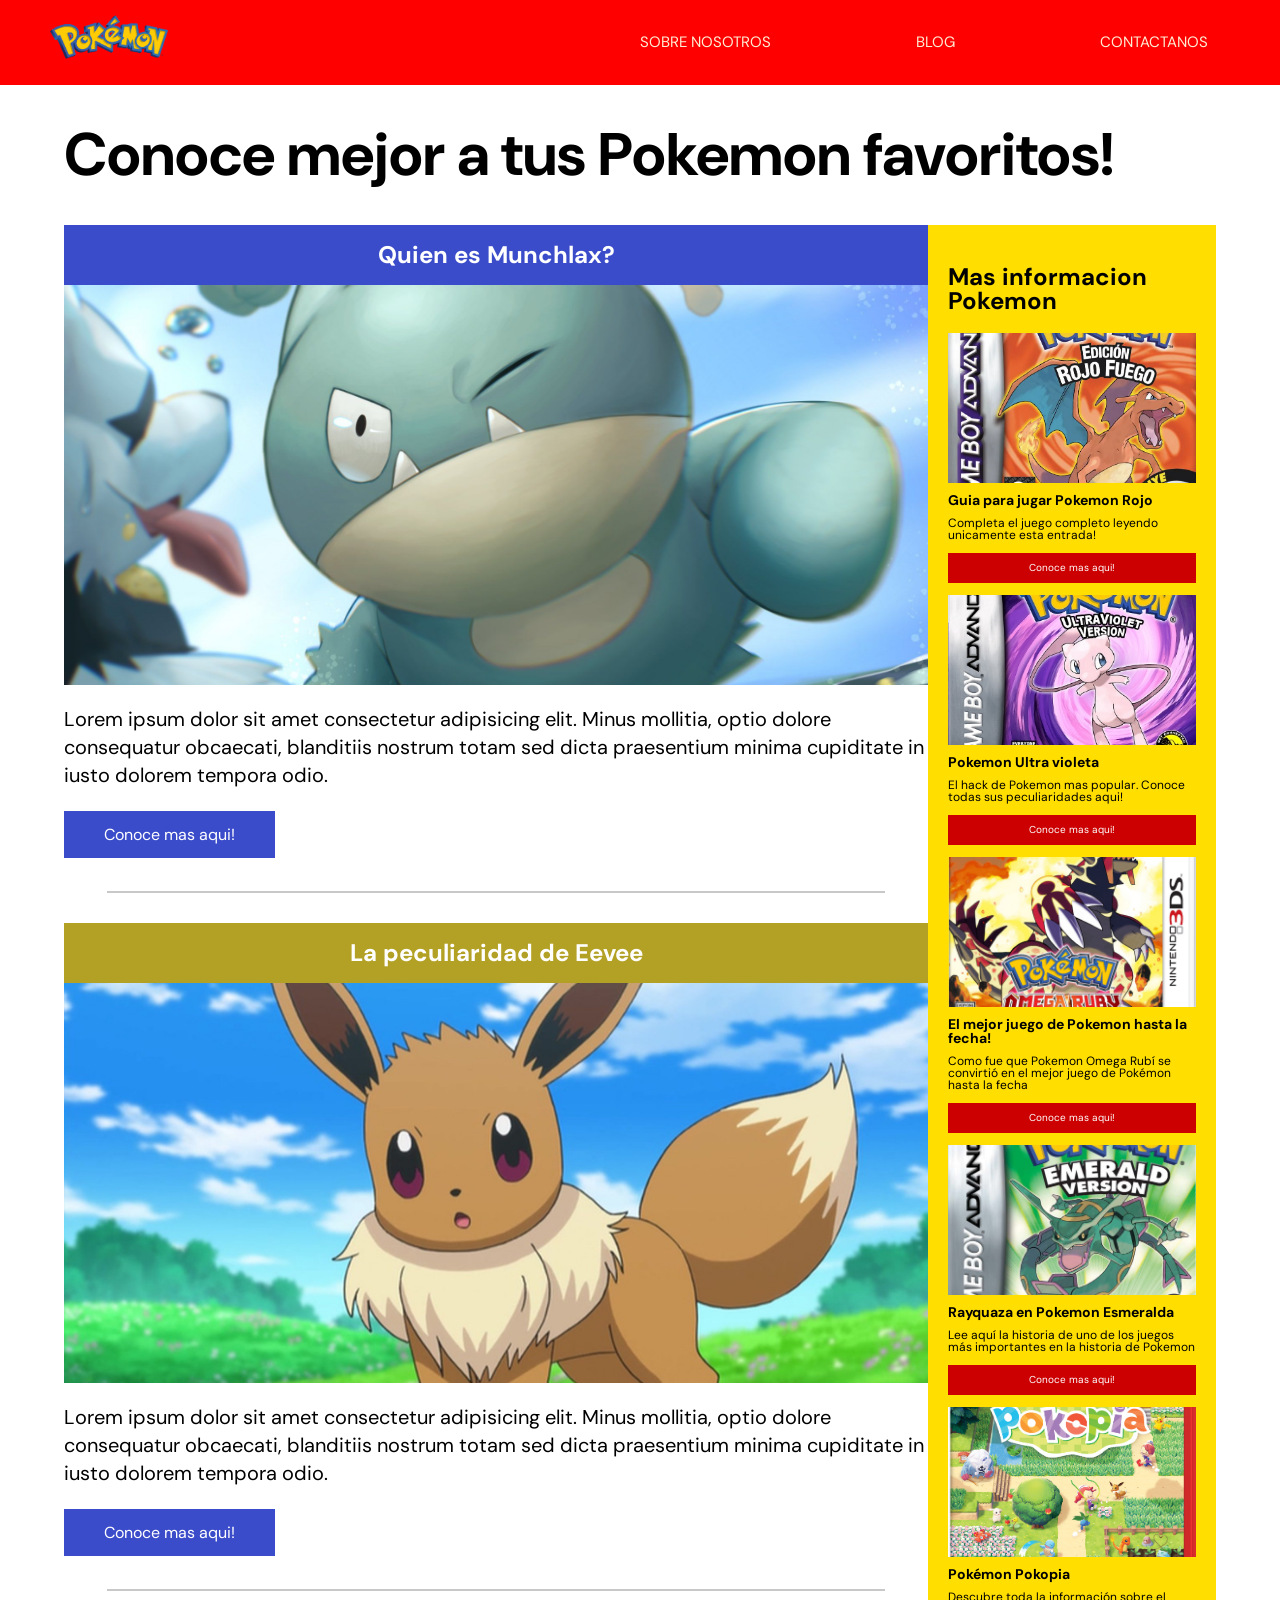
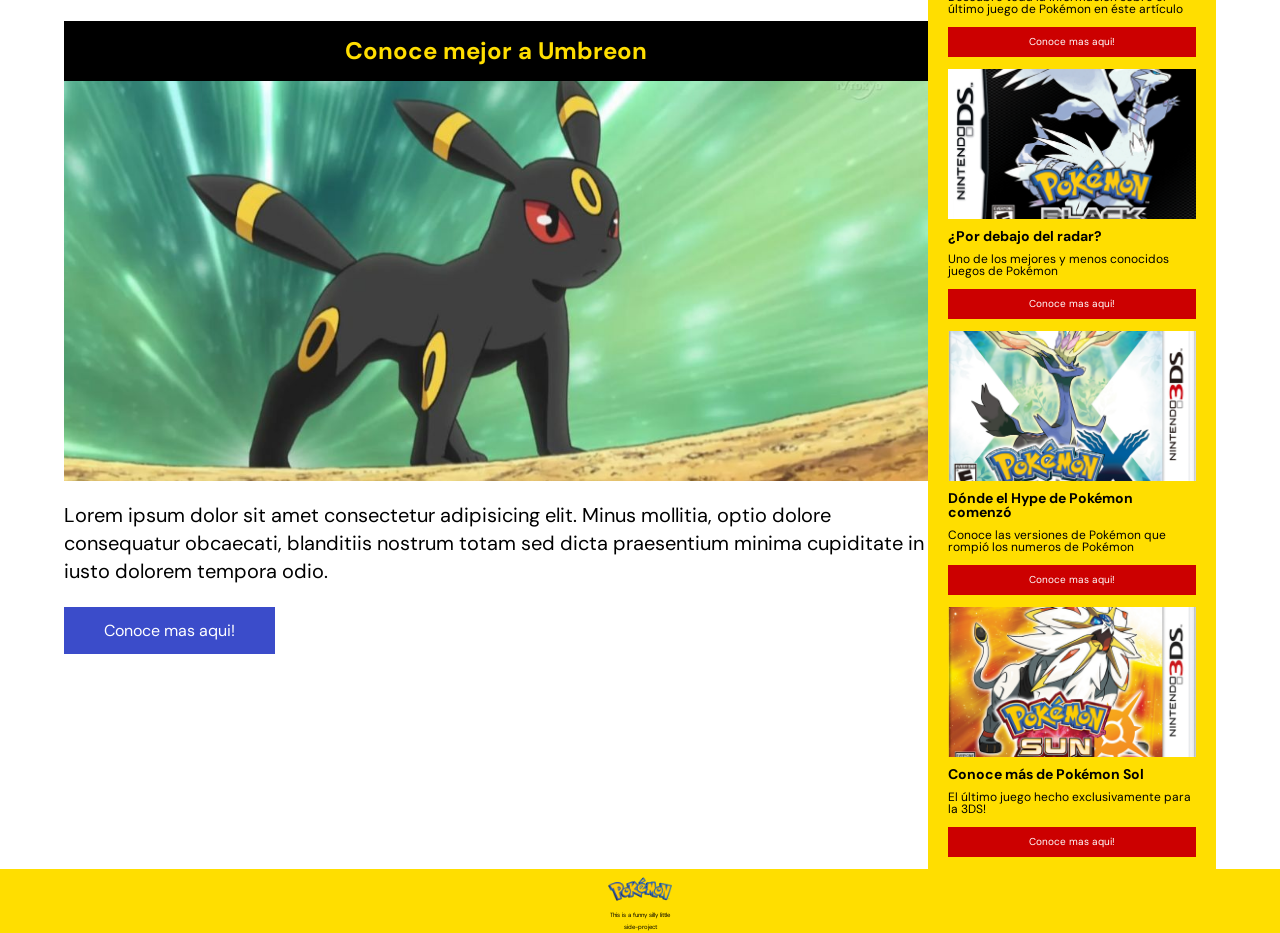
==== commit 95815034: "Landing page done" ====
--- a/index.html
+++ b/index.html
@@ -146,7 +146,9 @@
 
 
 <!-- footer -->
-
+<footer class="footer">
+        <div class="footer__logotipo"> <a href="index.html"><img class="logotipo2" loading="lazyloading" src="./assets/imgs/Pokemon--logo.png" alt="Logo__pokemon"></a><p>This is a funny silly little side-project</p></div>
+</footer>
 <!-- end of footer -->
 
 <script src="assets/javascript/app.js"></script>
--- a/assets/css/app.css
+++ b/assets/css/app.css
@@ -128,7 +128,7 @@
         flex-direction: column;
     }
 
-    .header__logotipo{
+    .header__logotipo, .footer__logotipo{
         min-width: 10rem;
     }
 }
@@ -143,6 +143,28 @@
 
 .header__logotipo{
     max-width: 10%;
+}
+
+.footer__logotipo{
+    max-width: 5%;
+}
+
+.footer__logotipo p{
+    font-size: 6px;
+    text-align: center;
+    margin: 0 auto;
+}
+
+.footer{
+    background-color: var(--amarillo);
+    display: flex;
+    justify-content: center;
+    align-items: center;
+}
+
+.logotipo2{
+    display: flex;
+    align-items: center;
 }
 
 .header__links{
@@ -190,6 +212,10 @@
 
     .entradas__laterales{
         grid-template-columns: unset;
+    }
+
+    .lateral__link{
+        margin: 1.2rem 0;
     }
 }
 
@@ -280,6 +306,9 @@
             column-gap: 0.8rem;
             margin-bottom: 1.4rem;
         }
+    .lateral__link{
+        margin-top: 0.6rem;
+    }
 }   
 
 .lateral__titulo{
@@ -337,8 +366,8 @@
 .lateral__link{
     font-size: 1rem;
     background-color: var(--rojo__oscuro);
-    padding: 1rem 0.5rem;
-    margin-top: 0;
+    padding: 1rem 1.5rem;
+    /* margin-top: 0; */
 }
 
 .lateral__link:hover{
--- a/assets/css/app.css
+++ b/assets/css/app.css
@@ -128,7 +128,7 @@
         flex-direction: column;
     }
 
-    .header__logotipo{
+    .header__logotipo, .footer__logotipo{
         min-width: 10rem;
     }
 }
@@ -143,6 +143,28 @@
 
 .header__logotipo{
     max-width: 10%;
+}
+
+.footer__logotipo{
+    max-width: 5%;
+}
+
+.footer__logotipo p{
+    font-size: 6px;
+    text-align: center;
+    margin: 0 auto;
+}
+
+.footer{
+    background-color: var(--amarillo);
+    display: flex;
+    justify-content: center;
+    align-items: center;
+}
+
+.logotipo2{
+    display: flex;
+    align-items: center;
 }
 
 .header__links{
@@ -190,6 +212,10 @@
 
     .entradas__laterales{
         grid-template-columns: unset;
+    }
+
+    .lateral__link{
+        margin: 1.2rem 0;
     }
 }
 
@@ -280,6 +306,9 @@
             column-gap: 0.8rem;
             margin-bottom: 1.4rem;
         }
+    .lateral__link{
+        margin-top: 0.6rem;
+    }
 }   
 
 .lateral__titulo{
@@ -337,8 +366,8 @@
 .lateral__link{
     font-size: 1rem;
     background-color: var(--rojo__oscuro);
-    padding: 1rem 0.5rem;
-    margin-top: 0;
+    padding: 1rem 1.5rem;
+    /* margin-top: 0; */
 }
 
 .lateral__link:hover{
